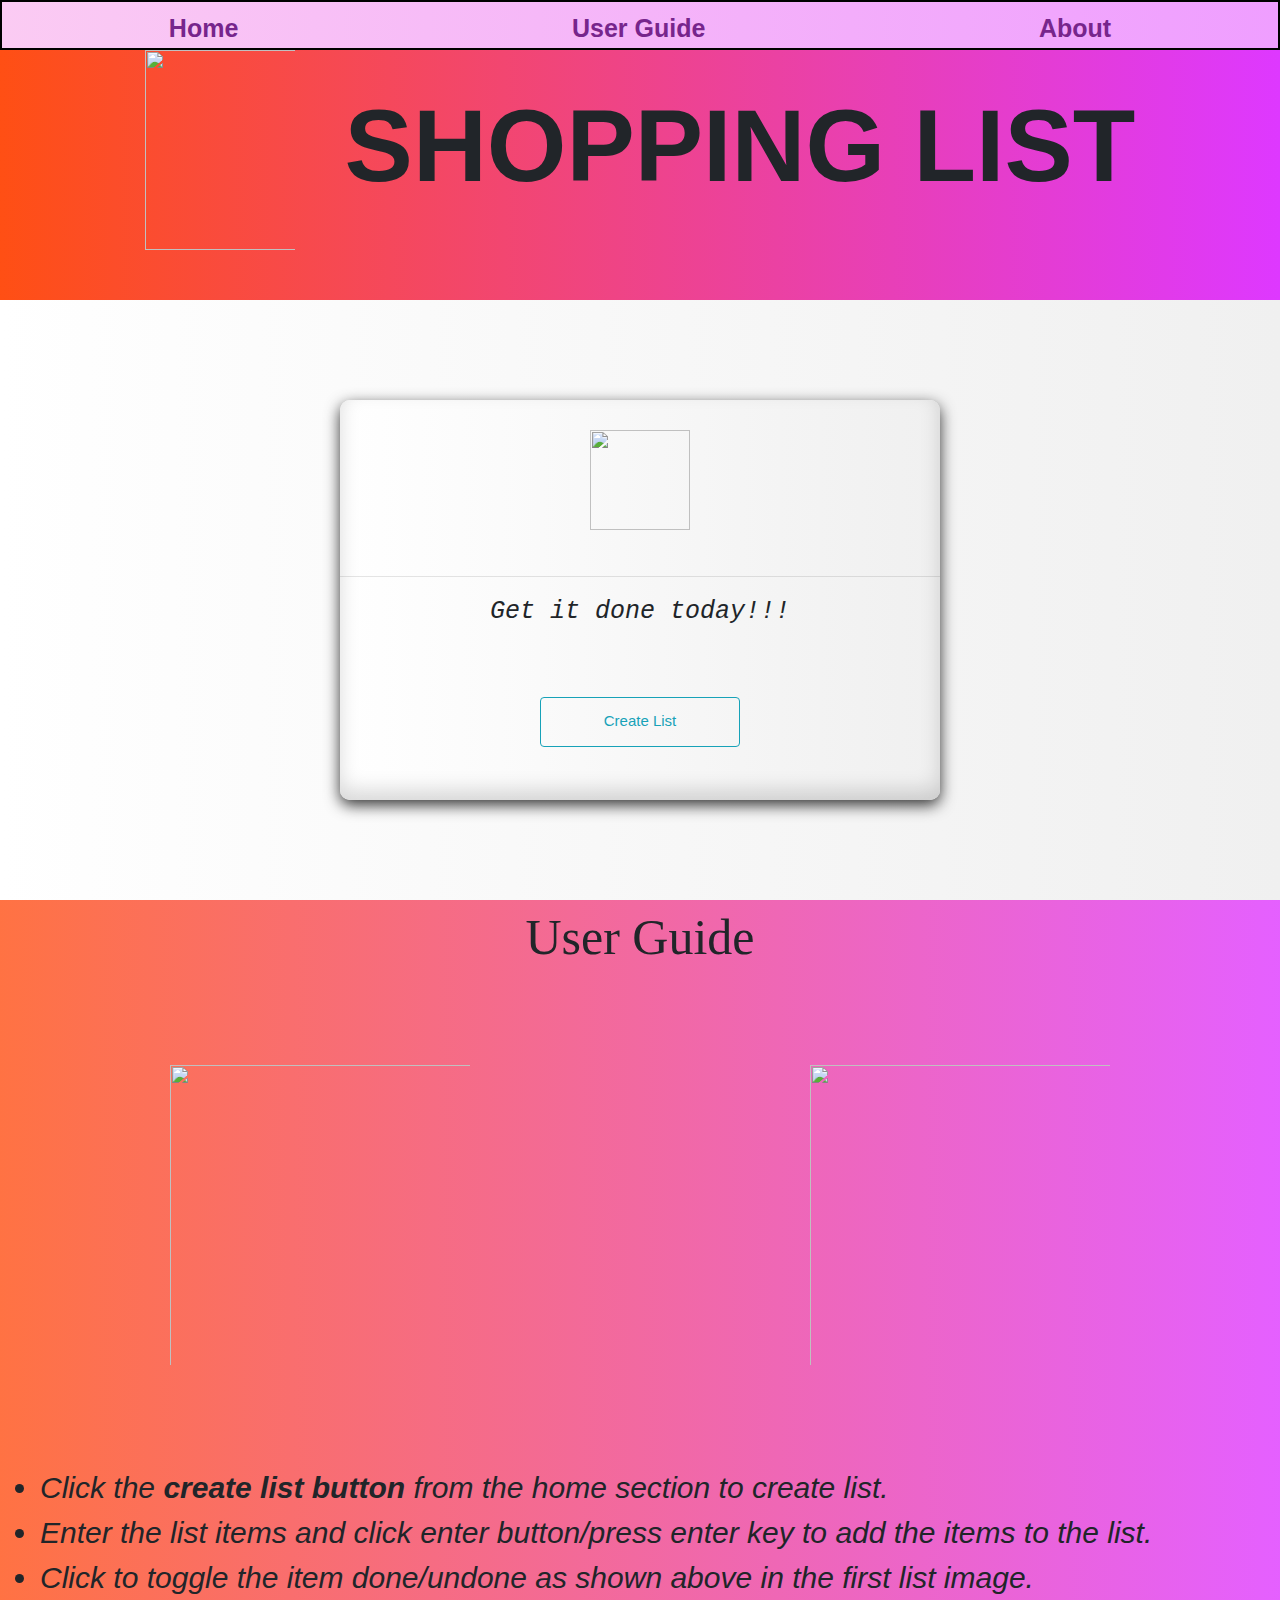
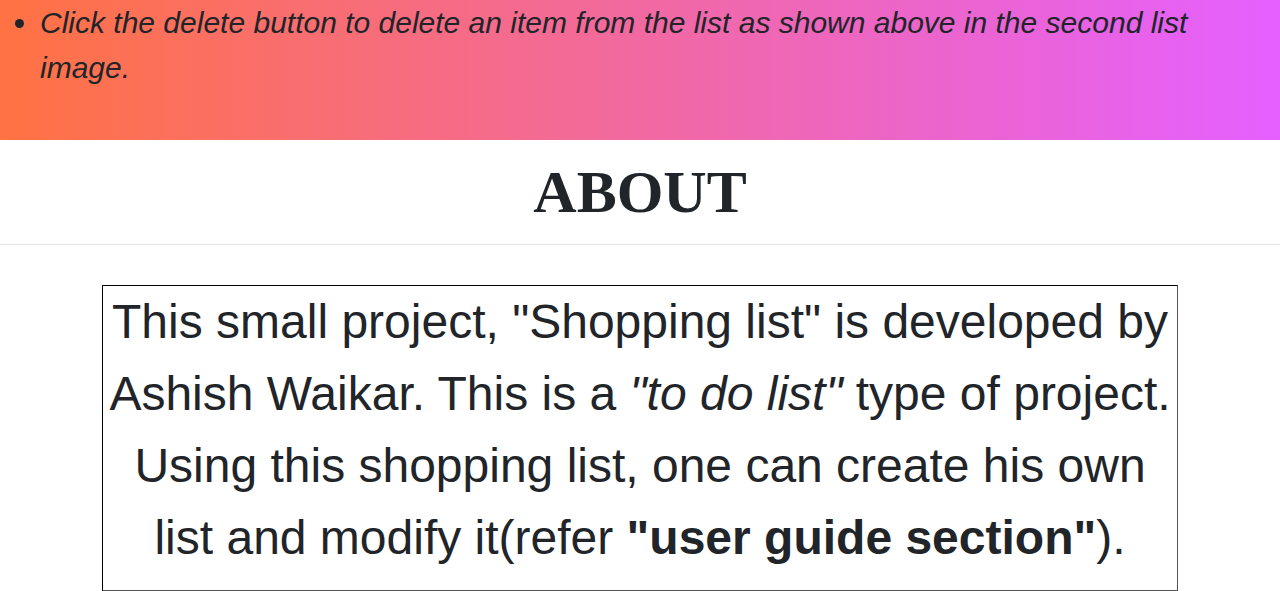
==== index.html @ a95de36e "Add files via upload" ====
<!DOCTYPE html>
<html>
<head>
   <!-- <meta charset="utf-8">
   <meta name="viewport" content="width=device-width, initial-scale=1,"> -->

	<link rel="stylesheet" href="https://stackpath.bootstrapcdn.com/bootstrap/4.5.2/css/bootstrap.min.css" integrity="sha384-JcKb8q3iqJ61gNV9KGb8thSsNjpSL0n8PARn9HuZOnIxN0hoP+VmmDGMN5t9UJ0Z" crossorigin="anonymous">
	<link rel="stylesheet" type="text/css" href="style.css">
	<title>Shoppping List</title>
</head>
<body>
	 <div class="container-fluid h-100">
		   <nav class="navigation">
		 	<ul class="nav align-items-center justify-content-center nav-fill">
			  <li class="nav-item">
			    <a class="nav-link active" href="#home-section">Home</a>
			  </li>
			  <li class="nav-item">
			    <a class="nav-link" href="#instruction-section">User Guide</a>
			  </li>
			  <li class="nav-item">
			    <a class="nav-link" href="#about-section">About</a>
			  </li>
			</ul>
		   </nav>
	      <div class="top-section">
	      	<img class="slist_img" src="https://cdn.pixabay.com/photo/2016/03/31/23/24/buy-1297592_960_720.png" height="200px" width="200px">
	      	<h1><strong>Shopping list</strong></h1>
	      </div>
	      <section id="home-section" class="home d-flex justify-content-center align-items-center">
	        	<div class="main-box">
	        		<div class="main-box-1">
	        			<img src="https://cdn.pixabay.com/photo/2015/12/23/01/14/edit-1105049_960_720.png" height="100px" width="100px">
	        		</div>
	        		<hr>
	        		<div class="tag1">
	        		  <p>Get it done today!!!</p>
	        		</div>
		        		<div class=" d-flex justify-content-center align-items-center ht">
		        		<a href="index1.html"><button id="button" type="button" class="btn btn-outline-info">Create List</button></a>
		        	</div> 	
	        	</div>
	       </section>
	       <section id="instruction-section" class="instructions">
		     	     <p class="userGtxt">User Guide</p><br>
		   	        <div class="gridflex">
			      		 <img class="listimg" src="sl1.png">
			      		 <img class="listimg" src="sl2.png">
			       </div>
		       <ul class="guide_instructions">
			       	 <li>Click the <strong>create list button</strong> from the home section to create list.</li>
			       	 <li>Enter the list items and click enter button/press enter key to add the items to the list. </li>
			       	 <li>Click to toggle the item done/undone as shown above in the first list image.</li>
			       	 <li>Click the delete button to delete an item from the list as shown above in the second list image.</li>
			       </ul>
		    </section>
	        <section id="about-section" class="about">
	      	      <h1>About</h1><hr><br>
	      	      <div class="about-info">
		      	      <p>This small project, "Shopping list" is developed by Ashish Waikar. This is a <em>"to do list"</em> type of project. Using this shopping list, one can create his own list and modify it(refer <strong>"user guide section"</strong>).</p>
		      	  </div>
	        </section>
     </div>
 </body>
</html>
---- style.css ----
html,body{
	width:100%
	height:100%;
	scroll-behavior: smooth;
}

.top-section{
	width:100%;
	height: 300px;
	text-align: center;
	display: flex;
	justify-content: center;
	align-items: center;
    background:linear-gradient(to right, rgb(255, 79, 20), rgb(222, 56, 255));
}

.slist_img{
      padding-right: 50px;
}

h1{
    font-size:8vw;
    text-transform: uppercase;
}

.container-fluid{
	padding:0px 0px; /*to fill the body*/
}
.nav{
	height:50px;
	background:linear-gradient(to right, rgb(255, 214, 248), rgb(239, 158, 255));
	font-size: 25px;
	font-weight: bold;
	border: 2px solid black;
	position:fixed;
	width: 100%;
}

.nav:hover{
     background:linear-gradient(to right, rgb(251, 203, 243), rgb(239, 158, 255));
}

.nav-link{
	color:#77258c;
}

.navigation{
    display: flex;
    justify-content: center;
}

/*home section*/

.home{
	height:600px;
	background:linear-gradient(to right, rgb(255, 255, 255), rgb(240, 240, 240));
}
.main-box{
	height: 400px;
	width: 600px;
	border-radius:10px;
	background:linear-gradient(to right, rgb(255, 255, 255), rgb(240, 240, 240));
	-webkit-box-shadow:rgba(0,0,0,0.8) 0px 5px 15px, inset rgba(0,0,0,0.15) 0px -10px 20px;
    -moz-box-shadow:rgba(0,0,0,0.8) 0px 5px 15px, inset rgba(0,0,0,0.15) 0px -10px 20px;
    -o-box-shadow:rgba(0,0,0,0.8) 0px 5px 15px, inset rgba(0,0,0,0.15) 0px -10px 20px;
    box-shadow:rgba(0,0,0,0.8) 0px 5px 15px, inset rgba(0,0,0,0.15) 0px -10px 20px;
}
.main-box-1{
	width: 100%;
	height: 40%;
	display: flex;
	justify-content: center;
	align-items: center;
}
.tag1{
	text-align: center;
	display: flex;
	justify-content: center;
	font-family: "Courier New", Courier, monospace;
	font-size: 25px;
	font-style: italic;
}
.btn-outline-info{
	font-size: 15px;
	height: 50px;
	width: 200px;
}
.ht{
	height:150px;
}
.ht > p{
	background-color: yellow;
}

/*instructions section*/
.instructions{
	  background:linear-gradient(to right, rgba(255, 79, 20, 0.8), rgba(222, 56, 255,0.8));
}
.userGtxt{
	font-size: 50px;
	font-family: fantasy;
	text-align: center;
}

.gridflex{
	display: flex;
	flex-wrap: wrap;
	justify-content:center;
	justify-content: space-between;
	justify-content: space-around;
}
.listimg{
	height: 400px;
	width: 400px;
	padding: 50px 50px;
}
.guide_instructions > li{
    font-size: 30px;
    font-style: italic;
    font-family: sans-serif;
}
.guide_instructions{
	height:100%;
	width:100%;
	padding-top: 50px;
	padding-bottom: 50px;
}

/*about section*/
.about{
	height: 400px;
}
.about > h1{
    font-family: serif;
    font-size: 60px;
    font-weight: bold;
    text-align: center;
}
.about-info{
	border: 1px inset black;
	margin: 0vh 8vw;
	margin-bottom: 6vh;
	font-size: 3rem;
	text-align: center;
	font-family: "Trebuchet MS", Helvetica, sans-serif;
}
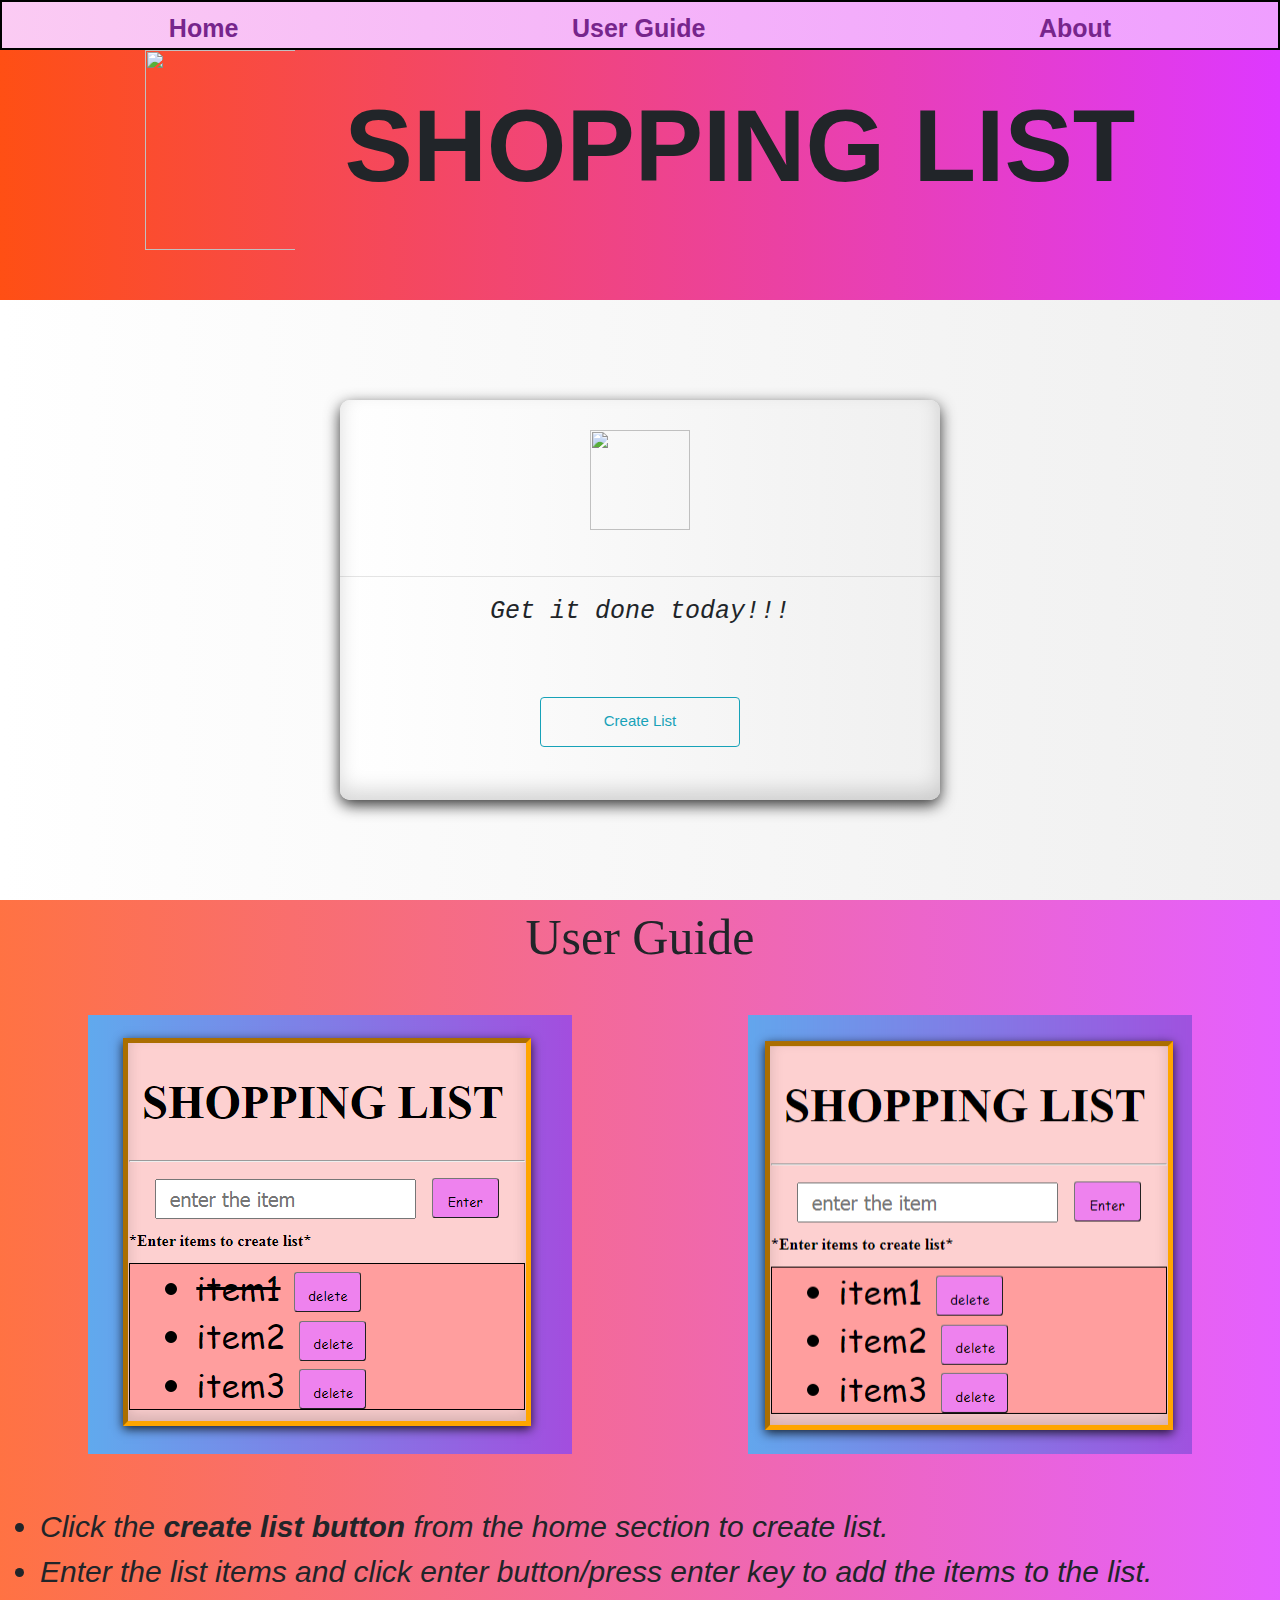
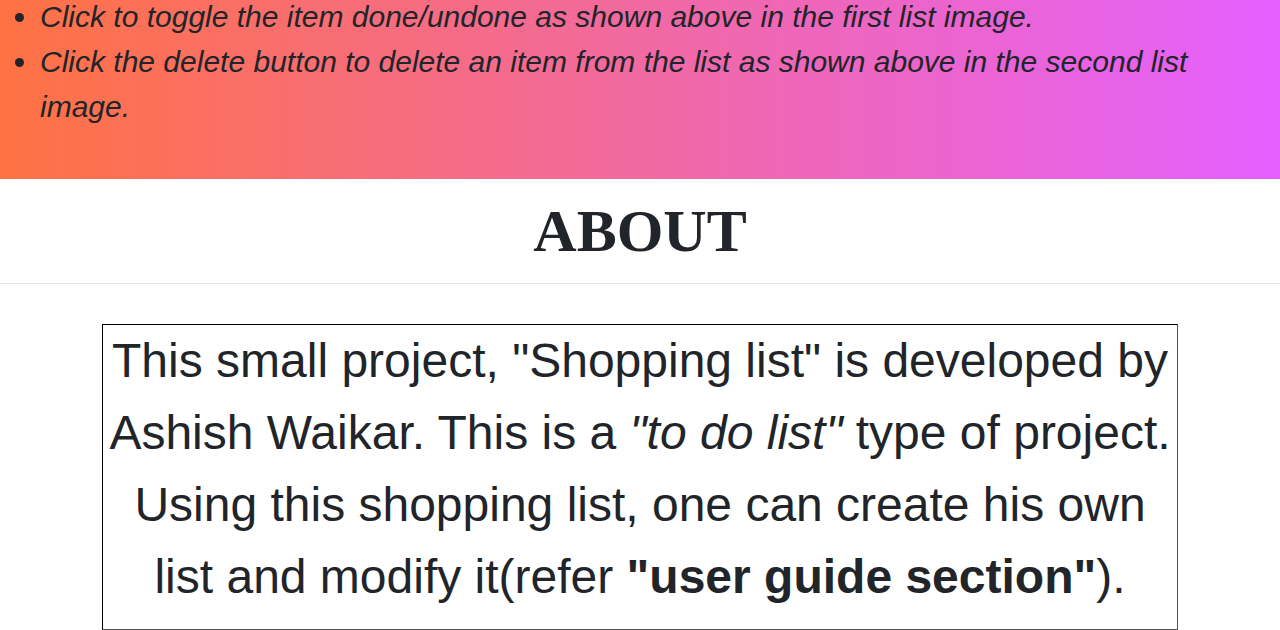
==== commit f400c893: "Update index.html" ====
--- a/index.html
+++ b/index.html
@@ -44,8 +44,8 @@
 	       <section id="instruction-section" class="instructions">
 		     	     <p class="userGtxt">User Guide</p><br>
 		   	        <div class="gridflex">
-			      		 <img class="listimg" src="sl1.png">
-			      		 <img class="listimg" src="sl2.png">
+			      		 <img class="/listimg" src="sl1.png">
+			      		 <img class="/listimg" src="sl2.png">
 			       </div>
 		       <ul class="guide_instructions">
 			       	 <li>Click the <strong>create list button</strong> from the home section to create list.</li>
@@ -62,4 +62,4 @@
 	        </section>
      </div>
  </body>
-</html>+</html>
